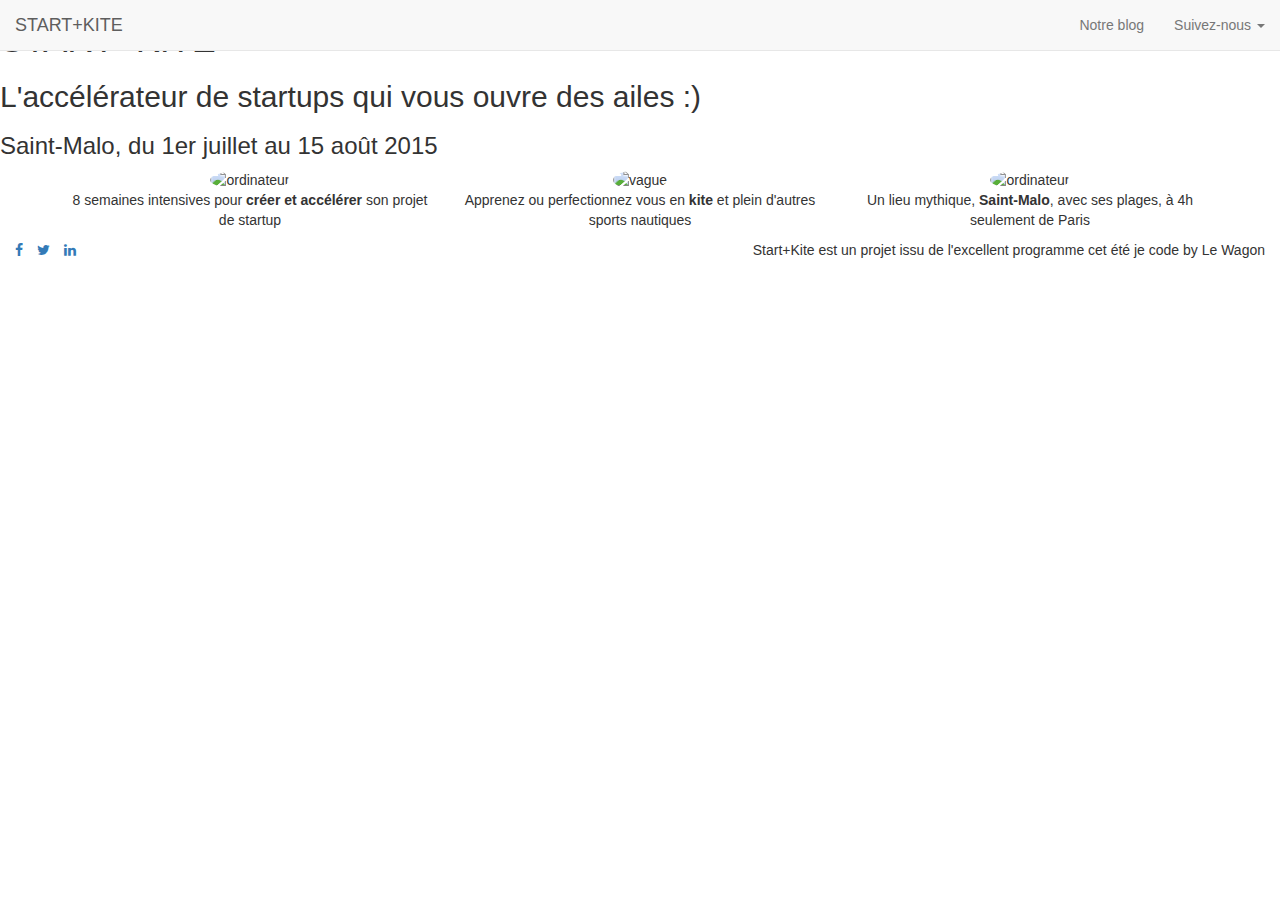
==== index.html @ bc27c8da "Modif 1" ====
<!DOCTYPE html>
<html>
  <head>
    <meta charset="utf-8">
    <meta http-equiv="X-UA-Compatible" content="IE=edge">
    <meta name="viewport" content="width=device-width, initial-scale=1">

    <title>Start+Kite - Work et Fun</title>

    <link rel="stylesheet" href="https://maxcdn.bootstrapcdn.com/bootstrap/3.2.0/css/bootstrap.min.css">
    <link rel="stylesheet" href="https://maxcdn.bootstrapcdn.com/font-awesome/4.1.0/css/font-awesome.min.css">
    <!-- HTML5 Shim and Respond.js IE8 support of HTML5 elements and media queries -->
    <!-- Leave those next 4 lines if you care about users using IE8 -->
    <!--[if lt IE 9]>
      <script src="https://oss.maxcdn.com/html5shiv/3.7.2/html5shiv.min.js"></script>
      <script src="https://oss.maxcdn.com/respond/1.4.2/respond.min.js"></script>
    <![endif]-->

    <link href='http://fonts.googleapis.com/css?family=Open+Sans:400,300,700' rel='stylesheet' type='text/css'>
    <link rel="stylesheet" type="text/css" href="css/style.css">
  </head>

  <body>
    <nav class="navbar navbar-default navbar-fixed-top navbar-transparent" role="navigation">
      <div class="container-fluid">
        <!-- Brand and toggle get grouped for better mobile display -->
        <div class="navbar-header">
          <button type="button" class="navbar-toggle" data-toggle="collapse" data-target="#bs-example-navbar-collapse-1">
            <span class="sr-only">Toggle navigation</span>
            <span class="icon-bar"></span>
            <span class="icon-bar"></span>
            <span class="icon-bar"></span>
          </button>
          <a class="navbar-brand" href="#">START+KITE</a>
        </div>

        <!-- Collect the nav links, forms, and other content for toggling -->

        <div class="collapse navbar-collapse" id="bs-example-navbar-collapse-1">
          <ul class="nav navbar-nav navbar-right">
            <li><a href="#">Notre blog</a></li>
            <li class="dropdown">
              <a href="#" class="dropdown-toggle" data-toggle="dropdown">Suivez-nous <span class="caret"></span></a>
              <ul class="dropdown-menu" role="menu">
                <li><a class="fa fa-twitter"> twitter <a href="htt^://www.twitter.com"> </a></li>
                <li><a class="fa fa-facebook"> facebook <a href="http://www.facebook.com"> </a></li>
              </ul>
            </li>
          </ul>
        </div><!-- /.navbar-collapse -->
      </div><!-- /.container-fluid -->
    </nav>

      <div id="wrapper">
            <h1>START+KITE</h1>
            <h2> L'accélérateur de startups qui vous ouvre des ailes :)</h2>
            <h3>Saint-Malo, du 1er juillet au 15 août 2015</h3>
      </div>

      <div class="vertical-spacer"> </div>
        <div class ="container" >
          <div class="row text-center"> 
            <div class="col-lg-4 col-sm-12 feature">
              <img src="images/icon_21484/icon_21484.png"alt="ordinateur"width="80"class="img-circle" >
              <p class="white"> 8 semaines intensives pour <strong> créer et accélérer</strong> son projet de startup</p>
            </div>
            <div class="col-lg-4 col-sm-12 feature">
              <img src="images/icon_34172/icon_34172.png"alt="vague"width="80" class="img-circle">
              <p class="white"> Apprenez ou perfectionnez vous en <strong>kite</strong> et plein d'autres sports nautiques</p> 
            </div>
            <div class="col-lg-4 col-sm-12 feature">
              <img src="images/icon_11396/icon_11396.png"alt="ordinateur"width="80"class="img-circle">
              <p class="white"> Un lieu mythique, <strong>Saint-Malo</strong>, avec ses plages, à 4h seulement de Paris </p>
            </div>
          </div>     
        </div>
      <div class="vertical-spacer"> </div> 
      
      <div id="footer">
        <div class="col-lg-6 col-sm-12">
              <ul id="nav" class="list-inline">
                <li>
                  <a href="http://www.facebook.com"> 
                  <i class="fa fa-facebook">  </i> </a>
                </li>
                <li>  
                  <a href="http://www.twitter.com"> 
                  <i class="fa fa-twitter"> </i> </a>
                </li>
                <li>  
                  <a href="http://www.linkedin.com"> 
                  <i class="fa fa-linkedin"> </i> </a>
                </li>
              </ul> 
        </div>
        <div class="col-lg-6 col-sm-12">
        <p class="text-right"> Start+Kite est un projet issu de l'excellent programme cet été je code by Le Wagon</p> 
        </div>  
      </div>
    
    <!-- Including Bootstrap JS (with its jQuery dependency) so that dynamic components work -->
    <script src="https://ajax.googleapis.com/ajax/libs/jquery/1.11.1/jquery.min.js"></script>
    <script src="https://maxcdn.bootstrapcdn.com/bootstrap/3.2.0/js/bootstrap.min.js"></script>
  </body>
</html>
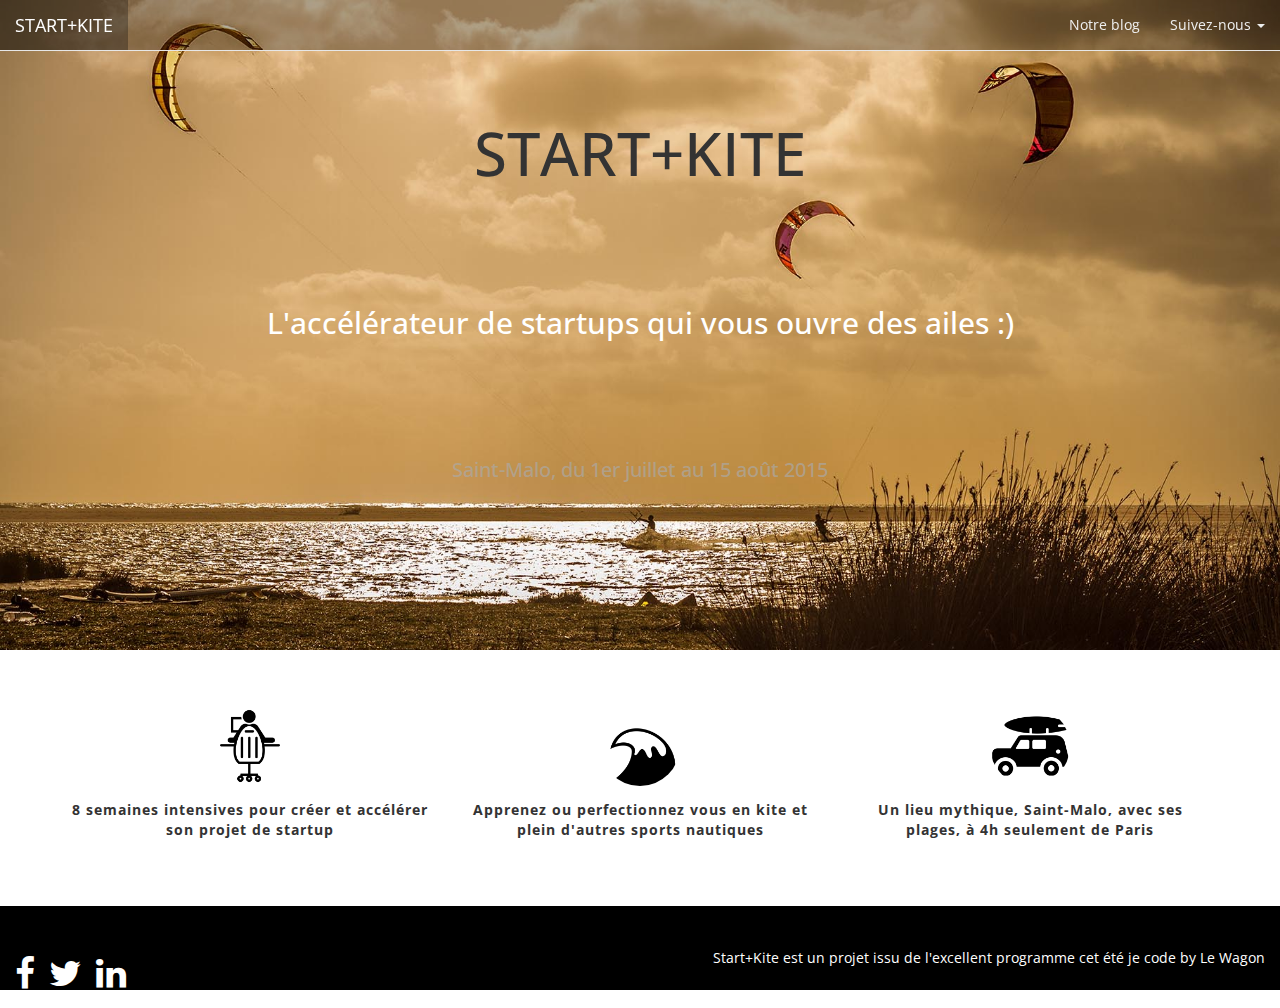
==== commit c391ced9: "test4" ====
--- a/index.html
+++ b/index.html
@@ -17,7 +17,7 @@
     <![endif]-->
 
     <link href='http://fonts.googleapis.com/css?family=Open+Sans:400,300,700' rel='stylesheet' type='text/css'>
-    <link rel="stylesheet" type="text/css" href="css/style.css">
+    <link rel="stylesheet" type="text/css" href="style.css">
   </head>
 
   <body>
--- a/style.css
+++ b/style.css
@@ -0,0 +1,91 @@
+body {
+
+	
+	font-family: "open sans"; arial
+}
+
+#footer {
+
+	background-color: black;
+	color:white;
+	padding-top:3em;
+	padding-bottom:3em;
+	
+}
+
+#footer a {
+
+	color: white;
+	font-size:35px;
+	vertical-align: middle;
+
+}
+
+#wrapper {
+
+	background-image: url(../images/kite/kite2.jpg);
+	background-size: cover;
+	height: 650px;
+	text-align: center;
+	padding-top: 100px;
+
+
+}
+#wrapper h1 {
+
+	font-size: 60px;
+	font-style: bold;
+}
+
+#wrapper h3 {
+
+	margin-top: 6em;
+	font-size: 20px;
+	color: #aaaa;
+}
+
+#wrapper h2 {
+
+	margin-top: 4em;
+	font-size: 35px
+	font-style: bold;
+	color:white;
+}
+
+.vertical-spacer {
+	height: 4em;
+
+}
+
+.feature {
+	font-weight:700;
+	letter-spacing:1px;
+
+}
+
+.feature img {
+
+	margin-bottom:1em;
+
+}
+.navbar-transparent {
+  background-color: rgba(0, 0, 0, 0.3);
+}
+
+.navbar-transparent .navbar-brand,
+.navbar-transparent .navbar-nav > li > a {
+  color: #eeeeee;
+}
+
+.navbar-transparent .navbar-brand:hover,
+.navbar-transparent .navbar-brand:active,
+.navbar-transparent .navbar-brand:focus,
+.navbar-transparent .navbar-nav > li > a:hover,
+.navbar-transparent .navbar-nav > li > a:active,
+.navbar-transparent .navbar-nav > li > a:focus,
+.navbar-transparent .navbar-nav > .open > a,
+.navbar-transparent .navbar-nav > .open > a:hover,
+.navbar-transparent .navbar-nav > .open > a:focus {
+  color: white;
+  background-color: rgba(0, 0, 0, 0.3);
+}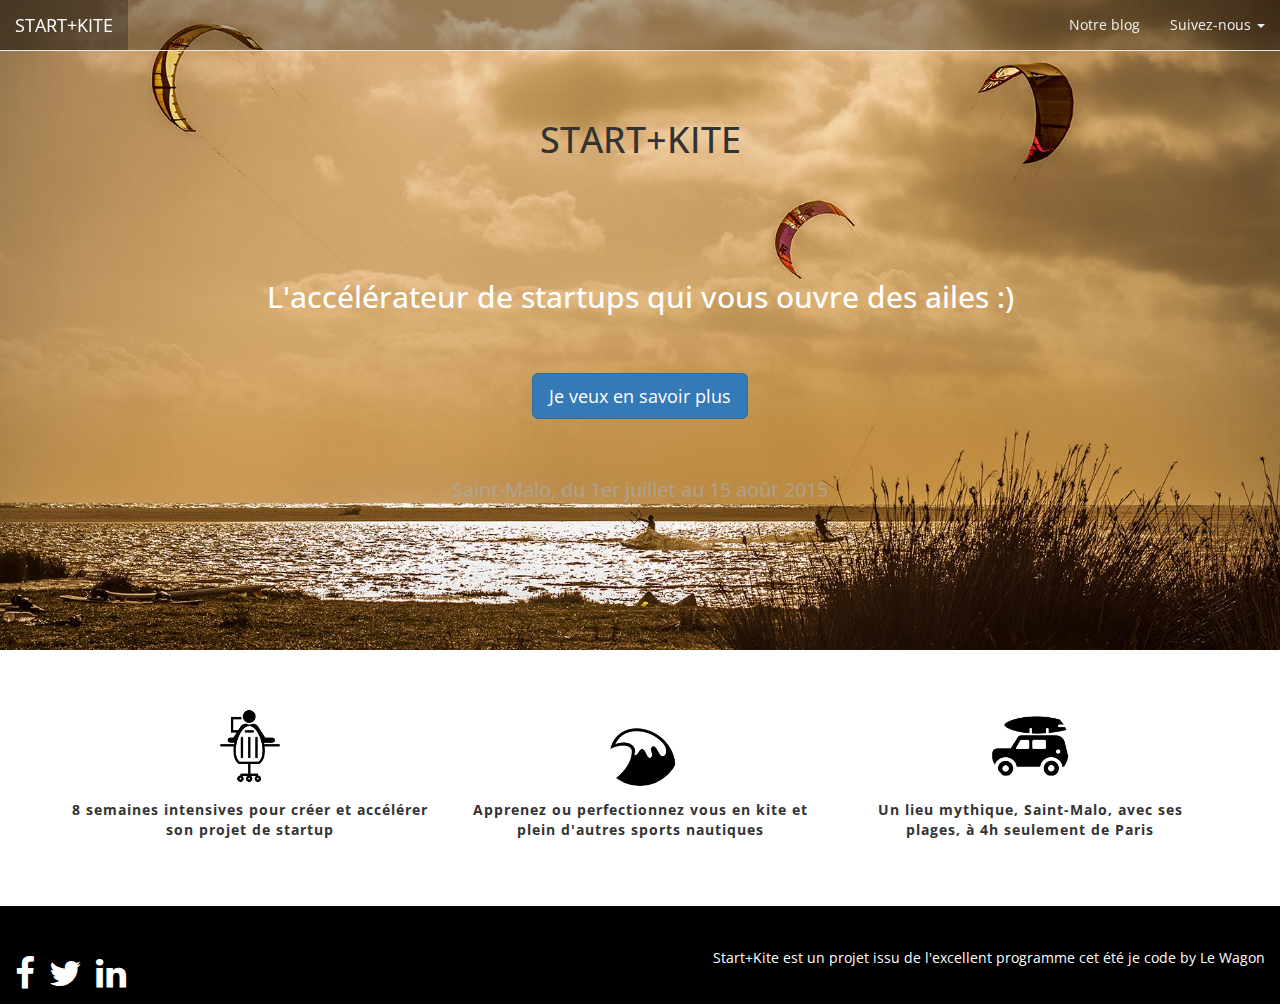
==== commit 9f0ef046: "rajout questionnaire wufu" ====
--- a/index.html
+++ b/index.html
@@ -5,7 +5,7 @@
     <meta http-equiv="X-UA-Compatible" content="IE=edge">
     <meta name="viewport" content="width=device-width, initial-scale=1">
 
-    <title>Start+Kite - Work et Fun</title>
+    <title>Start+Kite - Accélérateur de startup</title>
 
     <link rel="stylesheet" href="https://maxcdn.bootstrapcdn.com/bootstrap/3.2.0/css/bootstrap.min.css">
     <link rel="stylesheet" href="https://maxcdn.bootstrapcdn.com/font-awesome/4.1.0/css/font-awesome.min.css">
@@ -54,31 +54,69 @@
       <div id="wrapper">
             <h1>START+KITE</h1>
             <h2> L'accélérateur de startups qui vous ouvre des ailes :)</h2>
+            <p>
+              <button id="button1"class="btn btn-primary btn-lg" data-toggle="modal" data-target="#myModal">
+              Je veux en savoir plus
+              </button>
+            </p>
             <h3>Saint-Malo, du 1er juillet au 15 août 2015</h3>
       </div>
+      <!-- Modal -->
+      <div class="modal fade" id="myModal" tabindex="-1" role="dialog" aria-labelledby="myModalLabel" aria-hidden="true">
+        <div class="modal-dialog">
+          <div class="modal-content">
+            <div class="modal-header">
+              <button type="button" class="close" data-dismiss="modal"><span aria-hidden="true">&times;</span><span class="sr-only">Close</span></button>
+              <h4 class="modal-title" id="myModalLabel">2 minutes pour mieux vous connaître</h4>
+            </div>
+            <div class="modal-body">
+              <div id="wufoo-z12ibxv017lutu9">
+                Fill out my <a href="https://ppcavalie.wufoo.com/forms/z12ibxv017lutu9">online form</a>.
+                </div>
+                <div id="wuf-adv" style="font-family:inherit;font-size: small;color:#a7a7a7;text-align:center;display:block;">Use <a href="http://www.wufoo.com/partners/">Wufoo integrations</a> and get your data to your favorite apps.</div>
+                <script type="text/javascript">var z12ibxv017lutu9;(function(d, t) {
+                var s = d.createElement(t), options = {
+                'userName':'ppcavalie',
+                'formHash':'z12ibxv017lutu9',
+                'autoResize':true,
+                'height':'591',
+                'async':true,
+                'host':'wufoo.com',
+                'header':'show',
+                'ssl':true};
+                s.src = ('https:' == d.location.protocol ? 'https://' : 'http://') + 'www.wufoo.com/scripts/embed/form.js';
+                s.onload = s.onreadystatechange = function() {
+                var rs = this.readyState; if (rs) if (rs != 'complete') if (rs != 'loaded') return;
+                try { z12ibxv017lutu9 = new WufooForm();z12ibxv017lutu9.initialize(options);z12ibxv017lutu9.display(); } catch (e) {}};
+                var scr = d.getElementsByTagName(t)[0], par = scr.parentNode; par.insertBefore(s, scr);
+                })(document, 'script');</script>
 
-      <div class="vertical-spacer"> </div>
-        <div class ="container" >
-          <div class="row text-center"> 
-            <div class="col-lg-4 col-sm-12 feature">
-              <img src="images/icon_21484/icon_21484.png"alt="ordinateur"width="80"class="img-circle" >
-              <p class="white"> 8 semaines intensives pour <strong> créer et accélérer</strong> son projet de startup</p>
             </div>
-            <div class="col-lg-4 col-sm-12 feature">
-              <img src="images/icon_34172/icon_34172.png"alt="vague"width="80" class="img-circle">
-              <p class="white"> Apprenez ou perfectionnez vous en <strong>kite</strong> et plein d'autres sports nautiques</p> 
-            </div>
-            <div class="col-lg-4 col-sm-12 feature">
-              <img src="images/icon_11396/icon_11396.png"alt="ordinateur"width="80"class="img-circle">
-              <p class="white"> Un lieu mythique, <strong>Saint-Malo</strong>, avec ses plages, à 4h seulement de Paris </p>
-            </div>
-          </div>     
+          </div>
         </div>
+      </div>
+            <div class="vertical-spacer"> </div>
+              <div class ="container" >
+                <div class="row text-center"> 
+                  <div class="col-lg-4 col-sm-12 feature">
+                    <img src="images/icon_21484/icon_21484.png"alt="ordinateur"width="80"class="img-circle" >
+                    <p class="white"> 8 semaines intensives pour <strong> créer et accélérer</strong> son projet de startup</p>
+                  </div>
+                  <div class="col-lg-4 col-sm-12 feature">
+                    <img src="images/icon_34172/icon_34172.png"alt="vague"width="80" class="img-circle">
+                    <p class="white"> Apprenez ou perfectionnez vous en <strong>kite</strong> et plein d'autres sports nautiques</p> 
+                  </div>
+                  <div class="col-lg-4 col-sm-12 feature">
+                    <img src="images/icon_11396/icon_11396.png"alt="ordinateur"width="80"class="img-circle">
+                    <p class="white"> Un lieu mythique, <strong>Saint-Malo</strong>, avec ses plages, à 4h seulement de Paris </p>
+                  </div>
+                </div>     
+              </div>
       <div class="vertical-spacer"> </div> 
       
       <div id="footer">
-        <div class="col-lg-6 col-sm-12">
-              <ul id="nav" class="list-inline">
+        <div class="col-lg-6 col-sm-12" >
+              <ul id="nav" class="list-inline" "text-center">
                 <li>
                   <a href="http://www.facebook.com"> 
                   <i class="fa fa-facebook">  </i> </a>
--- a/style.css
+++ b/style.css
@@ -9,7 +9,7 @@
 	background-color: black;
 	color:white;
 	padding-top:3em;
-	padding-bottom:3em;
+	padding-bottom:4em;
 	
 }
 
@@ -23,12 +23,17 @@
 
 #wrapper {
 
-	background-image: url(../images/kite/kite2.jpg);
+	background-image: url(images/kite/kite2.jpg);
 	background-size: cover;
 	height: 650px;
 	text-align: center;
 	padding-top: 100px;
+}
 
+#button1 {
+
+	margin-top: 50px;
+}
 
 }
 #wrapper h1 {
@@ -39,7 +44,7 @@
 
 #wrapper h3 {
 
-	margin-top: 6em;
+	margin-top: 3em;
 	font-size: 20px;
 	color: #aaaa;
 }
